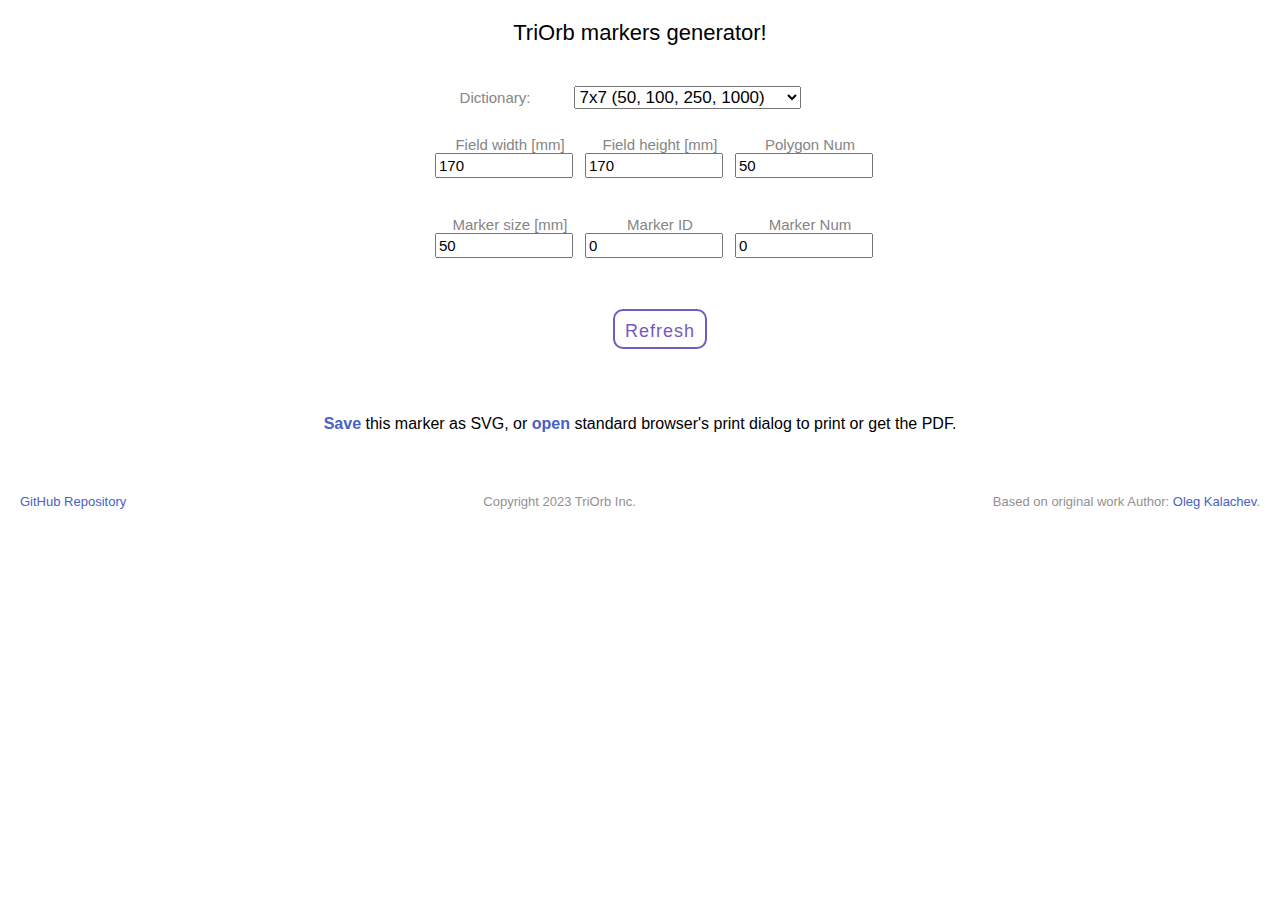
==== index.html @ 4c54091c "TriOrb marker" ====
<!DOCTYPE html>
<html>
	<head>
		<link rel="stylesheet" href="main.css"/>
		<meta name="description" content="Generate TriOrb marker for printing with dictionary selection">
		<meta name="keywords" content="TriOrb, ArUco, AprilTag, OpenCV, april, tag, marker, dictionary, family, print, pdf, svg, computer vision, robotics">
		<link rel="icon" type="image/png" href="favicon.png">
		<title>Online TriOrb markers generator</title>
	</head>
	<body>
		<h1>TriOrb markers generator!</h1>
		<form class="setup">
			<div class="field">
				<label for="frm-dict">Dictionary:</label>
				<select name="dict" id="frm-dict">
					<optgroup label="Standard dictionaries">
						<option value="aruco" data-width="5" data-height="5" data-number="1024">Original ArUco</option>
						<option value="4x4_1000" data-width="4" data-height="4">4x4 (50, 100, 250, 1000)</option>
						<option value="5x5_1000" data-width="5" data-height="5">5x5 (50, 100, 250, 1000)</option>
						<option value="6x6_1000" data-width="6" data-height="6">6x6 (50, 100, 250, 1000)</option>
						<option selected value="7x7_1000" data-width="7" data-height="7">7x7 (50, 100, 250, 1000)</option>
						<option value="mip_36h12" data-width="6" data-height="6" data-number="250">MIP_36h12 (250)</option>
					</optgroup>
					<optgroup label="AprilTag">
						<option value="april_16h5" data-width="4" data-height="4" data-number="30">AprilTag 16h5 (30)</option>
						<option value="april_25h9" data-width="5" data-height="5" data-number="35">AprilTag 25h9 (35)</option>
						<option value="april_36h10" data-width="6" data-height="6" data-number="2320">AprilTag 36h10 (2320)</option>
						<option value="april_36h11" data-width="6" data-height="6" data-number="587">AprilTag 36h11 (587)</option>
					</optgroup>
				</select>
			</div>
			<ul>
				<div class="field">
					<label for="field-width">Field width [mm]</label>
					<input id="field-width" name="width" type="number" min="10" max="10000" value="170">
				</div>
				<div class="field">
					<label for="field-height">Field height [mm]</label>
					<input id="field-height" name="height" type="number" min="10" max="10000" value="170">
				</div>
				<div class="field">
					<label for="polygon-num">Polygon Num</label>
					<input id="polygon-num" name="polygons" type="number" min="0" max="10000" value="50">
				</div>
			</ul>
			<ul>
				<div class="field">
					<label for="frm-size">Marker size [mm]</label>
					<input id="frm-size" name="size" type="number" min="1" max="5000" value="50">
				</div>
				<div class="field">
					<label for="frm-id">Marker ID</label>
					<input id="frm-id" name="id" type="number" min="0" max="999" value="0">
				</div>
				<div class="field">
					<label for="frm-num">Marker Num</label>
					<input id="frm-num" name="num" type="number" min="0" max="9" value="0">
				</div>
			</ul>
			<ul>
				<div class="field" style="text-align: center;">
					<button type="submit", id="refresh">Refresh</button>
				</div>
			</ul>
			
		</form>

		<div class="marker-id"></div>
		<div class="marker"></div>

		<div class="tools">
			<a href="" class="save-button">Save</a> this marker as SVG, or
			<a href="javascript:window.print()">open</a> standard browser's print dialog to print or get the PDF.
		</div>
		<footer>
			<div>
				<a href="https://github.com/TriOrb-Inc/TriOrb_Marker_Generator/"><nobr>GitHub Repository</nobr></a>
				<!--If you like this project, please <a href="https://github.com/okalachev/arucogen"><nobr>★ it on GitHub</nobr></a>!-->
			</div>
			<div>Copyright 2023 TriOrb Inc.</div>
			<div>Based on original work Author: <a href="http://chev.me">Oleg Kalachev</a>.</div>
		</footer>
		<script type="text/javascript" src="main.js"></script>
		<!-- Yandex.Metrika counter --> <script type="text/javascript" > (function (d, w, c) { (w[c] = w[c] || []).push(function() { try { w.yaCounter37286925 = new Ya.Metrika({ id:37286925, clickmap:true, trackLinks:true, accurateTrackBounce:true }); } catch(e) { } }); var n = d.getElementsByTagName("script")[0], s = d.createElement("script"), f = function () { n.parentNode.insertBefore(s, n); }; s.type = "text/javascript"; s.async = true; s.src = "https://mc.yandex.ru/metrika/watch.js"; if (w.opera == "[object Opera]") { d.addEventListener("DOMContentLoaded", f, false); } else { f(); } })(document, window, "yandex_metrika_callbacks"); </script> <noscript><div><img src="https://mc.yandex.ru/watch/37286925" style="position:absolute; left:-9999px;" alt="" /></div></noscript> <!-- /Yandex.Metrika counter -->
	</body>
</html>
---- main.css ----
/**
 * Copyright 2023 TriOrb Inc.
 *
 * Licensed under the Apache License, Version 2.0 (the "License");
 * you may not use this file except in compliance with the License.
 * You may obtain a copy of the License at
 *
 *     http://www.apache.org/licenses/LICENSE-2.0
 *
 * Unless required by applicable law or agreed to in writing, software
 * distributed under the License is distributed on an "AS IS" BASIS,
 * WITHOUT WARRANTIES OR CONDITIONS OF ANY KIND, either express or implied.
 * See the License for the specific language governing permissions and
 * limitations under the License.
 * 
 * Based on original work Copyright (c) 2018 Oleg Kalachev
 * 
 */
body {
	font-family: sans-serif;
	padding: 0;
	margin: 0;
}

h1 {
	font-weight: normal;
	text-align: center;
	font-size: 22px;
	margin: 20px;
	margin-bottom: 40px;
}

a {
	color: #4761c7;
	text-decoration: none;
}

ul {
	display: -webkit-flex;
	display: flex;
	-webkit-justify-content: center;
	justify-content: center;
	-webkit-align-items: center;
	align-items: center;
}
.setup {
	margin: 0 10px;
}

.setup input {
	font-weight: 300;
	margin: 0;
	font-size: 15px;
	padding: 2px;
	width: 130px;
	vertical-align: -1px;
}

.setup select {
	font-weight: 300;
	margin: 0;
	font-size: 17px;
	vertical-align: -1px;
}

.setup {
	margin: 20px auto;
	width: 440px;
}

.setup .field {
	margin: 10px 0;
}

.setup label {
	vertical-align: middle;
	font-size: 15px;
	width: 150px;
	text-align: center;
	display: inline-block;
	color: #858585;
}

.tools {
	margin: 20px;
	text-align: center;
	line-height: 20px;
}

.tools a {
	font-weight: bold;
}

.marker-id {
	display: none;
}

.marker {
	text-align: center;
	background: white;
	margin: 40px;
}

.marker table {
	border: none;
	border-collapse: collapse;
	margin: 0;
	padding: 0;
	width: 100mm;
	height: 100mm;
}

.marker table td {
	margin: 0;
	padding: 0;
	border: none;
	background: white;
}

footer {
	font-weight: normal;
	margin: 20px;
	margin-top: 60px;
	text-align: right;
	font-size: 13px;
	color: #919191;
	display: flex;
	justify-content: space-between;
	align-items: flex-start;
}

@media print {
	body {
		-webkit-print-color-adjust: exact;
		color-adjust: exact;
		background: white;
	}

	body > * {
		display: none;
	}

	.marker-id {
		display: block !important;
		text-align: center;
	}

	.marker {
		border: none !important;
		display: block;
	}
}

/* From Uiverse.io by adamgiebl */
button {
	display: flex;
	margin: auto;
	font-size: 18px;
	margin: 15px;
	padding: 10px;
	text-align: center;
	height: 40px;
	letter-spacing: 1px;
	text-decoration: none;
	color: #725AC1;
	background: transparent;
	cursor: pointer;
	/*transition: ease-out 0.1s;*/
	border: 2px solid #725AC1;
	border-radius: 10px;
	box-shadow: inset 0 0 0 0 #725AC1;
}


button:hover {
	color: white;
	box-shadow: inset 0 -100px 0 0 #725AC1;
	transition: ease-out 0.5s;
}

button:active {
	transform: scale(0.9);
	transition: ease-out 0.5s;
}
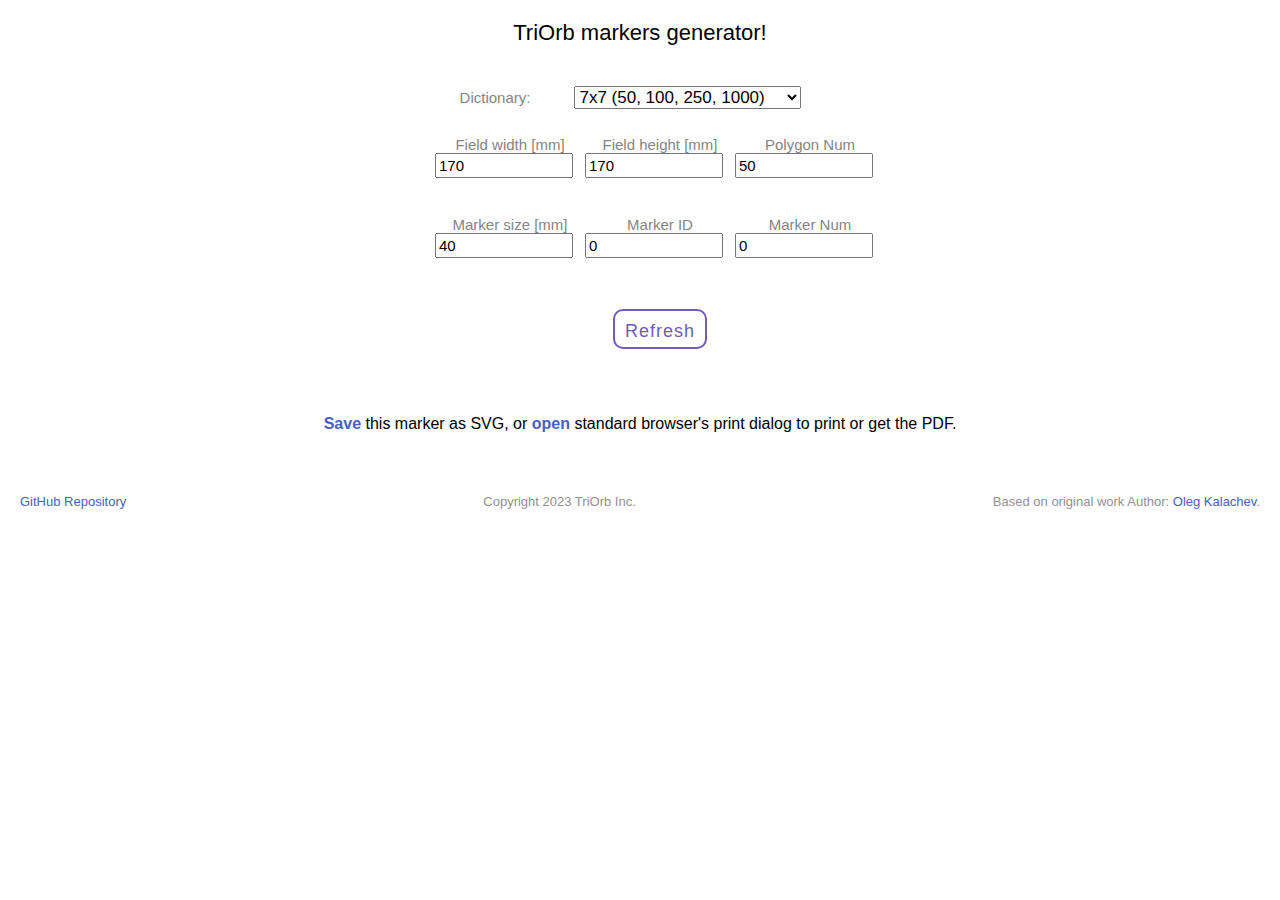
==== commit b73dd408: "update" ====
--- a/index.html
+++ b/index.html
@@ -46,7 +46,7 @@
 			<ul>
 				<div class="field">
 					<label for="frm-size">Marker size [mm]</label>
-					<input id="frm-size" name="size" type="number" min="1" max="5000" value="50">
+					<input id="frm-size" name="size" type="number" min="1" max="5000" value="40">
 				</div>
 				<div class="field">
 					<label for="frm-id">Marker ID</label>
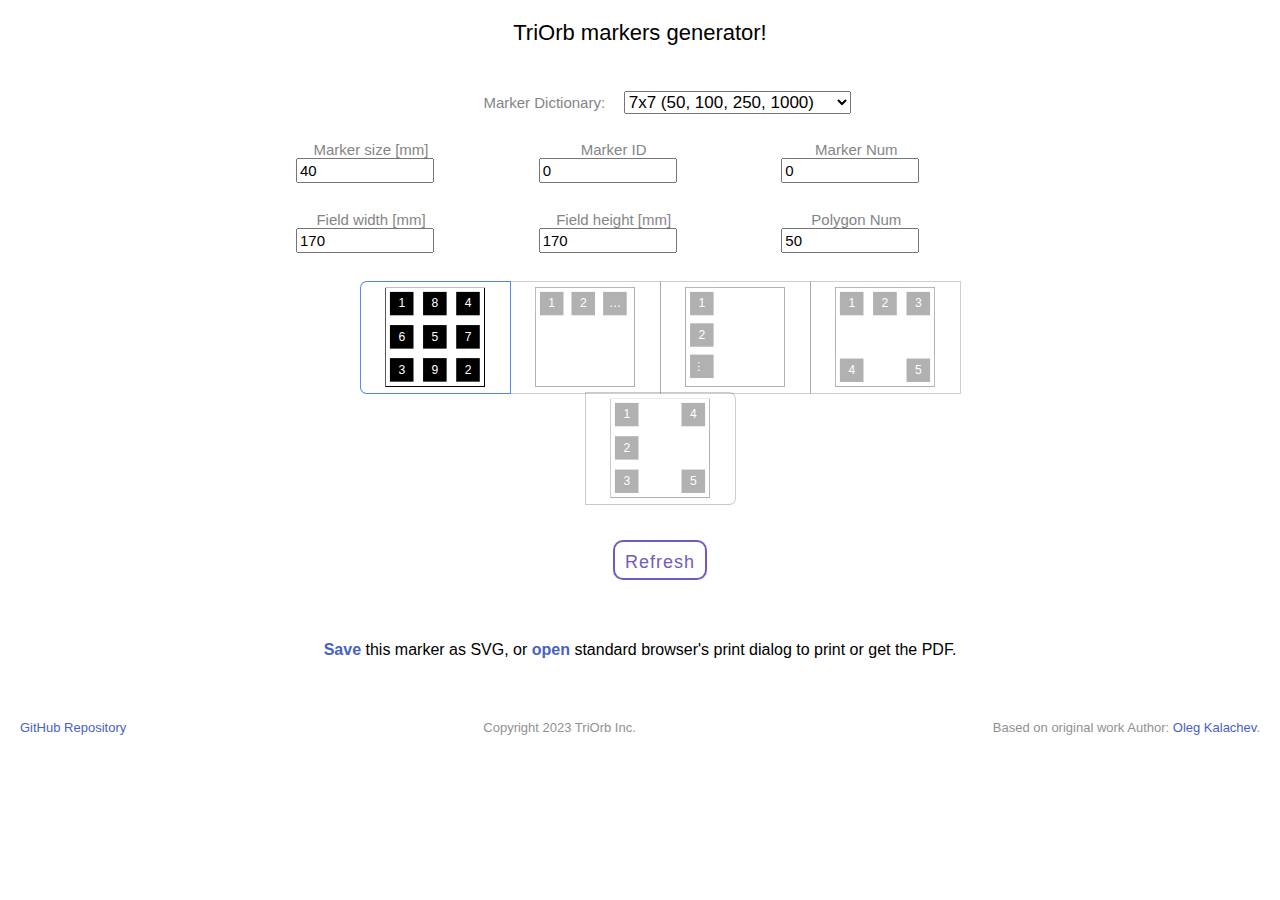
==== commit 9214decb: "Add the markers layout selector" ====
--- a/index.html
+++ b/index.html
@@ -10,25 +10,41 @@
 	<body>
 		<h1>TriOrb markers generator!</h1>
 		<form class="setup">
-			<div class="field">
-				<label for="frm-dict">Dictionary:</label>
-				<select name="dict" id="frm-dict">
-					<optgroup label="Standard dictionaries">
-						<option value="aruco" data-width="5" data-height="5" data-number="1024">Original ArUco</option>
-						<option value="4x4_1000" data-width="4" data-height="4">4x4 (50, 100, 250, 1000)</option>
-						<option value="5x5_1000" data-width="5" data-height="5">5x5 (50, 100, 250, 1000)</option>
-						<option value="6x6_1000" data-width="6" data-height="6">6x6 (50, 100, 250, 1000)</option>
-						<option selected value="7x7_1000" data-width="7" data-height="7">7x7 (50, 100, 250, 1000)</option>
-						<option value="mip_36h12" data-width="6" data-height="6" data-number="250">MIP_36h12 (250)</option>
-					</optgroup>
-					<optgroup label="AprilTag">
-						<option value="april_16h5" data-width="4" data-height="4" data-number="30">AprilTag 16h5 (30)</option>
-						<option value="april_25h9" data-width="5" data-height="5" data-number="35">AprilTag 25h9 (35)</option>
-						<option value="april_36h10" data-width="6" data-height="6" data-number="2320">AprilTag 36h10 (2320)</option>
-						<option value="april_36h11" data-width="6" data-height="6" data-number="587">AprilTag 36h11 (587)</option>
-					</optgroup>
-				</select>
-			</div>
+			<ul>
+				<div class="field">
+					<label for="frm-dict">Marker Dictionary:</label>
+					<select name="dict" id="frm-dict">
+						<optgroup label="Standard dictionaries">
+							<option value="aruco" data-width="5" data-height="5" data-number="1024">Original ArUco</option>
+							<option value="4x4_1000" data-width="4" data-height="4">4x4 (50, 100, 250, 1000)</option>
+							<option value="5x5_1000" data-width="5" data-height="5">5x5 (50, 100, 250, 1000)</option>
+							<option value="6x6_1000" data-width="6" data-height="6">6x6 (50, 100, 250, 1000)</option>
+							<option selected value="7x7_1000" data-width="7" data-height="7">7x7 (50, 100, 250, 1000)</option>
+							<option value="mip_36h12" data-width="6" data-height="6" data-number="250">MIP_36h12 (250)</option>
+						</optgroup>
+						<optgroup label="AprilTag">
+							<option value="april_16h5" data-width="4" data-height="4" data-number="30">AprilTag 16h5 (30)</option>
+							<option value="april_25h9" data-width="5" data-height="5" data-number="35">AprilTag 25h9 (35)</option>
+							<option value="april_36h10" data-width="6" data-height="6" data-number="2320">AprilTag 36h10 (2320)</option>
+							<option value="april_36h11" data-width="6" data-height="6" data-number="587">AprilTag 36h11 (587)</option>
+						</optgroup>
+					</select>
+				</div>
+			</ul>
+			<ul>
+				<div class="field">
+					<label for="frm-size">Marker size [mm]</label>
+					<input id="frm-size" name="size" type="number" min="1" max="5000" value="40">
+				</div>
+				<div class="field">
+					<label for="frm-id">Marker ID</label>
+					<input id="frm-id" name="id" type="number" min="0" max="999" value="0">
+				</div>
+				<div class="field">
+					<label for="frm-num">Marker Num</label>
+					<input id="frm-num" name="num" type="number" min="0" max="1000" value="0">
+				</div>
+			</ul>
 			<ul>
 				<div class="field">
 					<label for="field-width">Field width [mm]</label>
@@ -44,18 +60,30 @@
 				</div>
 			</ul>
 			<ul>
-				<div class="field">
-					<label for="frm-size">Marker size [mm]</label>
-					<input id="frm-size" name="size" type="number" min="1" max="5000" value="40">
-				</div>
-				<div class="field">
-					<label for="frm-id">Marker ID</label>
-					<input id="frm-id" name="id" type="number" min="0" max="999" value="0">
-				</div>
-				<div class="field">
-					<label for="frm-num">Marker Num</label>
-					<input id="frm-num" name="num" type="number" min="0" max="9" value="0">
-				</div>
+				<div class="mydict">
+					<div>
+					  <label>
+						<input type="radio" name="marker-layout" id="layout-tile" checked="" />
+						<img src="icons/layout_1_tile.svg" width="100" height="100" title="tile"/>
+					  </label>
+					  <label>
+						<input type="radio" name="marker-layout" id="layout-h-stack" />
+						<img src="icons/layout_2_hstack.svg" width="100" height="100" title="h-stack" />
+					  </label>
+					  <label>
+						<input type="radio" name="marker-layout" id="layout-v-stack" />
+						<img src="icons/layout_3_vstack.svg" width="100" height="100" title="v-stack"/>
+					  </label>
+					  <label>
+						<input type="radio" name="marker-layout" id="layout-h-float" />
+						<img src="icons/layout_4_hfloat.svg" width="100" height="100" title="h-float" />
+					  </label>
+					  <label>
+						<input type="radio" name="marker-layout" id="layout-v-float" />
+						<img src="icons/layout_5_vfloat.svg" width="100" height="100" title="v-float"/>
+					  </label>
+					</div>
+				  </div>
 			</ul>
 			<ul>
 				<div class="field" style="text-align: center;">
--- a/main.css
+++ b/main.css
@@ -65,11 +65,11 @@
 
 .setup {
 	margin: 20px auto;
-	width: 440px;
+	width: 60%;
 }
 
 .setup .field {
-	margin: 10px 0;
+	margin: 5px 0;
 }
 
 .setup label {
@@ -181,4 +181,58 @@
 button:active {
 	transform: scale(0.9);
 	transition: ease-out 0.5s;
+}
+/* From Uiverse.io by mahiatlinux */
+.mydict:focus {
+	outline: 0;
+	border-color: #4d82ff;
+	box-shadow: 0 0 0 4px #2a4a8f;
+}
+
+.mydict div {
+	display: flex;
+	flex-wrap: wrap;
+	margin-top: 0.5rem;
+	justify-content: center;
+}
+
+.mydict input[type="radio"] {
+	clip: rect(0 0 0 0);
+	clip-path: inset(100%);
+	height: 1px;
+	overflow: hidden;
+	position: absolute;
+	white-space: nowrap;
+	width: 1px;
+}
+
+.mydict input[type="radio"]:checked+img {
+	box-shadow: 0 0 0 0.0625em #4d82ff;
+	background-color: #ffffff00;
+	z-index: 1;
+	color: #4d82ff;
+	opacity: 1;
+}
+
+label img {
+	display: block;
+	cursor: pointer;
+	background-color: #ffffff00;
+	padding: 0.375em 1.62em;
+	position: relative;
+	margin-left: 0.0625em;
+	box-shadow: 0 0 0 0.0625em #4a5568;
+	letter-spacing: 0.05em;
+	color: #a0aec0;
+	text-align: center;
+	transition: background-color 0.5s ease;
+	opacity: 0.3;
+}
+
+label:first-child img {
+	border-radius: 0.375em 0 0 0.375em;
+}
+
+label:last-child img {
+	border-radius: 0 0.375em 0.375em 0;
 }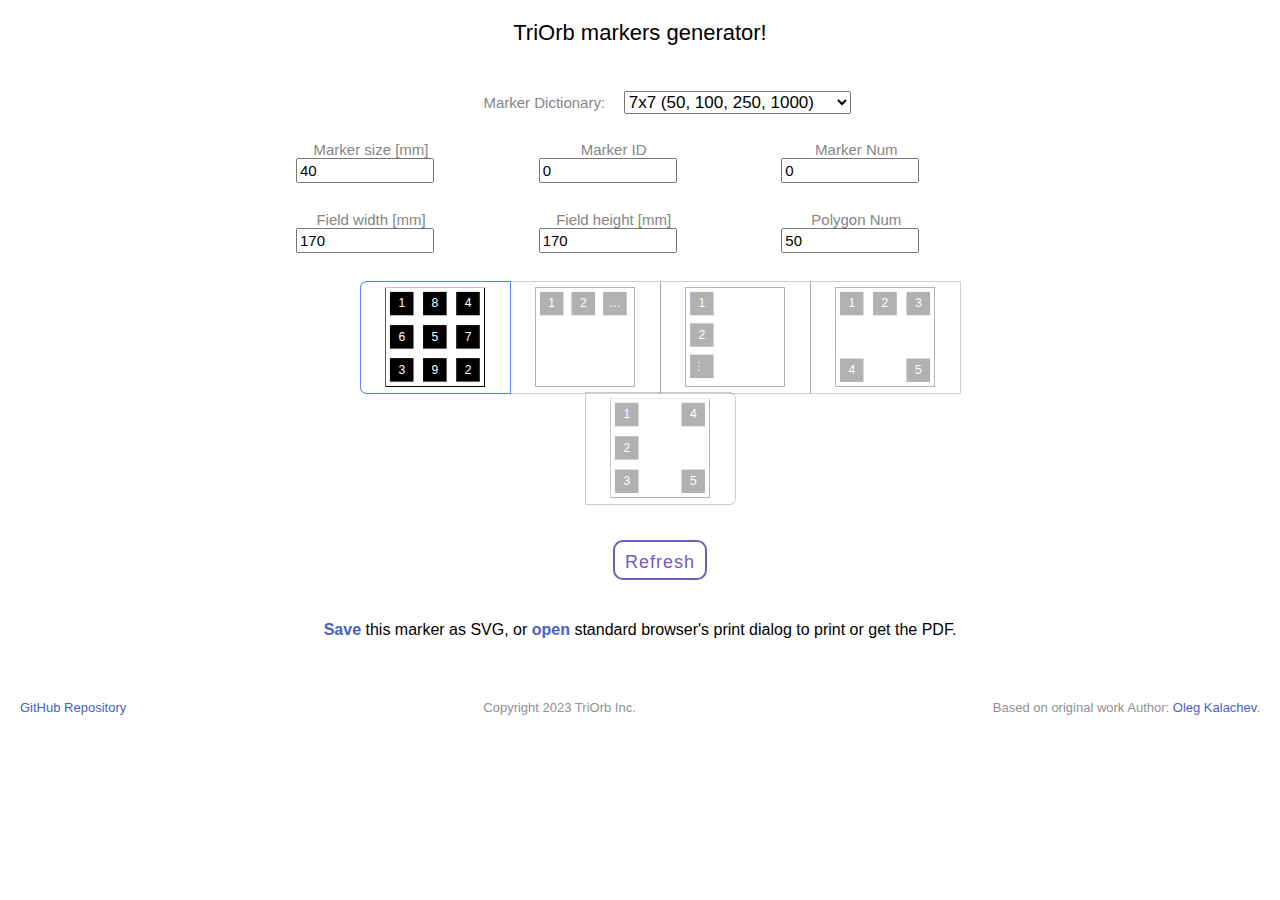
==== commit bcc84147: "Update svg filename" ====
--- a/index.html
+++ b/index.html
@@ -93,13 +93,15 @@
 			
 		</form>
 
-		<div class="marker-id"></div>
+		<!--<div class="marker-id"></div>-->
+		<div class="tools">
+			<a href="" class="save-button">Save</a> this marker as SVG, or
+			<!--<a href="javascript:window.print()">open</a> standard browser's print dialog to print or get the PDF.-->
+			<a href="javascript:printFunction();">open</a> standard browser's print dialog to print or get the PDF.
+		</div>
+
 		<div class="marker"></div>
 
-		<div class="tools">
-			<a href="" class="save-button">Save</a> this marker as SVG, or
-			<a href="javascript:window.print()">open</a> standard browser's print dialog to print or get the PDF.
-		</div>
 		<footer>
 			<div>
 				<a href="https://github.com/TriOrb-Inc/TriOrb_Marker_Generator/"><nobr>GitHub Repository</nobr></a>
@@ -108,7 +110,27 @@
 			<div>Copyright 2023 TriOrb Inc.</div>
 			<div>Based on original work Author: <a href="http://chev.me">Oleg Kalachev</a>.</div>
 		</footer>
+
 		<script type="text/javascript" src="main.js"></script>
-		<!-- Yandex.Metrika counter --> <script type="text/javascript" > (function (d, w, c) { (w[c] = w[c] || []).push(function() { try { w.yaCounter37286925 = new Ya.Metrika({ id:37286925, clickmap:true, trackLinks:true, accurateTrackBounce:true }); } catch(e) { } }); var n = d.getElementsByTagName("script")[0], s = d.createElement("script"), f = function () { n.parentNode.insertBefore(s, n); }; s.type = "text/javascript"; s.async = true; s.src = "https://mc.yandex.ru/metrika/watch.js"; if (w.opera == "[object Opera]") { d.addEventListener("DOMContentLoaded", f, false); } else { f(); } })(document, window, "yandex_metrika_callbacks"); </script> <noscript><div><img src="https://mc.yandex.ru/watch/37286925" style="position:absolute; left:-9999px;" alt="" /></div></noscript> <!-- /Yandex.Metrika counter -->
+
+		<!-- Yandex.Metrika counter --> 
+		<script type="text/javascript" > 
+			(function (d, w, c) { (w[c] = w[c] || []).push(function() { 
+				try { w.yaCounter37286925 = new Ya.Metrika({ id:37286925, clickmap:true, trackLinks:true, accurateTrackBounce:true }); } catch(e) { } 
+			}); 
+			var n = d.getElementsByTagName("script")[0], s = d.createElement("script"), f = function () { n.parentNode.insertBefore(s, n); };
+			s.type = "text/javascript"; 
+			s.async = true; 
+			s.src = "https://mc.yandex.ru/metrika/watch.js"; 
+			if (w.opera == "[object Opera]") { d.addEventListener("DOMContentLoaded", f, false); } 
+			else { f(); } })(document, window, "yandex_metrika_callbacks"); 
+		</script> 
+		
+		<noscript>
+			<div>
+				<img src="https://mc.yandex.ru/watch/37286925" style="position:absolute; left:-9999px;" alt="" />
+			</div>
+		</noscript> 
+		<!-- /Yandex.Metrika counter -->
 	</body>
 </html>
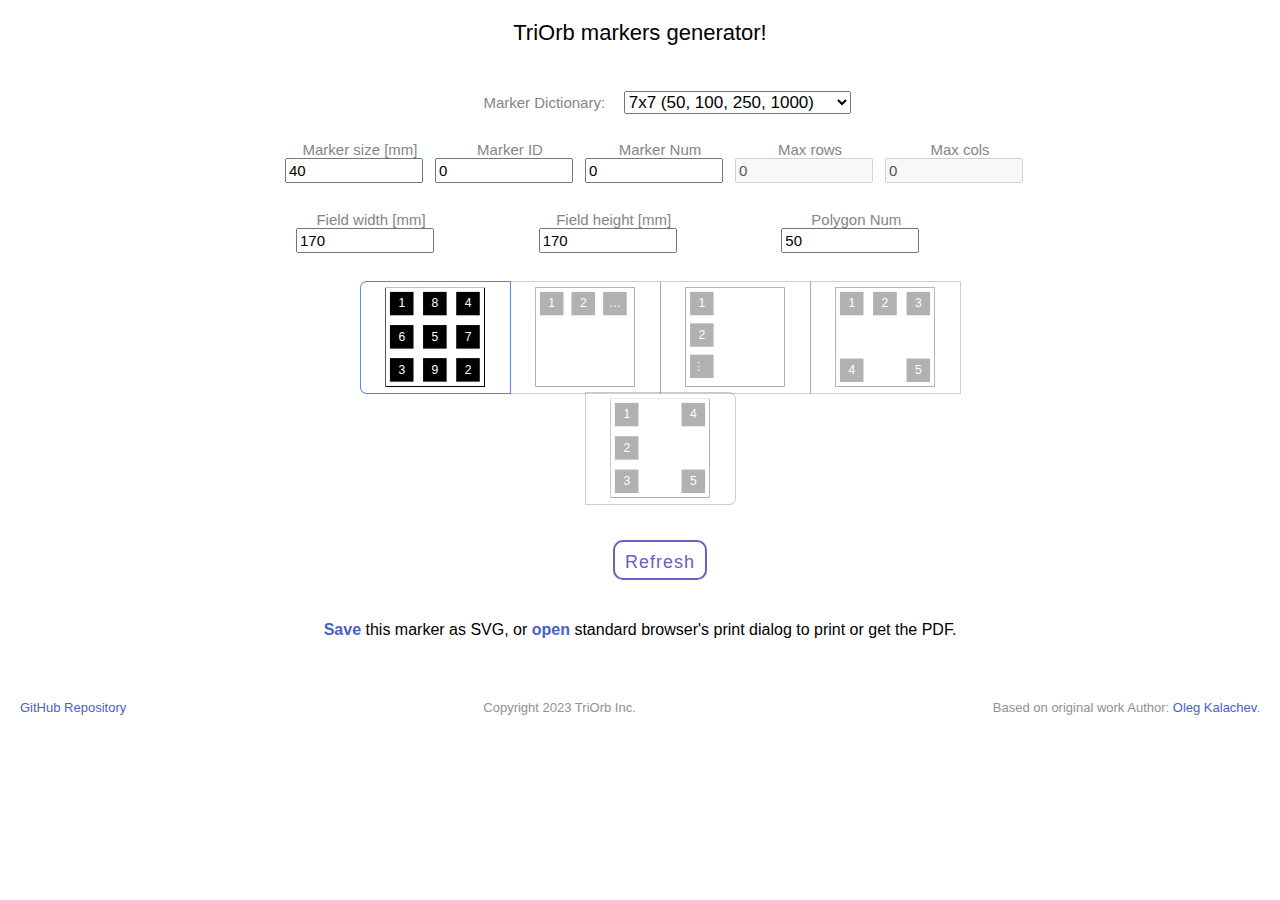
==== commit 44863f08: "Add max rows/cols" ====
--- a/index.html
+++ b/index.html
@@ -34,52 +34,60 @@
 			<ul>
 				<div class="field">
 					<label for="frm-size">Marker size [mm]</label>
-					<input id="frm-size" name="size" type="number" min="1" max="5000" value="40">
+					<input id="frm-size" name="size" type="number" min="1" max="5000" value="40" step="0.1">
 				</div>
 				<div class="field">
 					<label for="frm-id">Marker ID</label>
-					<input id="frm-id" name="id" type="number" min="0" max="999" value="0">
+					<input id="frm-id" name="id" type="number" min="0" max="999" value="0" step="1">
 				</div>
 				<div class="field">
 					<label for="frm-num">Marker Num</label>
-					<input id="frm-num" name="num" type="number" min="0" max="1000" value="0">
+					<input id="frm-num" name="num" type="number" min="0" max="1000" value="0" step="1">
+				</div>
+				<div class="field">
+					<label for="max-rows">Max rows</label>
+					<input id="max-rows" name="max-rows" type="number" min="0" max="1000" value="0" step="1" disabled>
+				</div>
+				<div class="field">
+					<label for="max-cols">Max cols</label>
+					<input id="max-cols" name="max-cols" type="number" min="0" max="1000" value="0" step="1" disabled>
 				</div>
 			</ul>
 			<ul>
 				<div class="field">
 					<label for="field-width">Field width [mm]</label>
-					<input id="field-width" name="width" type="number" min="10" max="10000" value="170">
+					<input id="field-width" name="width" type="number" min="10" max="10000" value="170" step="0.1">
 				</div>
 				<div class="field">
 					<label for="field-height">Field height [mm]</label>
-					<input id="field-height" name="height" type="number" min="10" max="10000" value="170">
+					<input id="field-height" name="height" type="number" min="10" max="10000" value="170" step="0.1">
 				</div>
 				<div class="field">
 					<label for="polygon-num">Polygon Num</label>
-					<input id="polygon-num" name="polygons" type="number" min="0" max="10000" value="50">
+					<input id="polygon-num" name="polygons" type="number" min="0" max="10000" value="50" step="10">
 				</div>
 			</ul>
 			<ul>
 				<div class="mydict">
 					<div>
 					  <label>
-						<input type="radio" name="marker-layout" id="layout-tile" checked="" />
+						<input type="radio" name="marker-layout" id="layout-tile" value="tile" checked="" />
 						<img src="icons/layout_1_tile.svg" width="100" height="100" title="tile"/>
 					  </label>
 					  <label>
-						<input type="radio" name="marker-layout" id="layout-h-stack" />
+						<input type="radio" name="marker-layout" id="layout-h-stack" value="h-stack" />
 						<img src="icons/layout_2_hstack.svg" width="100" height="100" title="h-stack" />
 					  </label>
 					  <label>
-						<input type="radio" name="marker-layout" id="layout-v-stack" />
+						<input type="radio" name="marker-layout" id="layout-v-stack" value="v-stack" />
 						<img src="icons/layout_3_vstack.svg" width="100" height="100" title="v-stack"/>
 					  </label>
 					  <label>
-						<input type="radio" name="marker-layout" id="layout-h-float" />
+						<input type="radio" name="marker-layout" id="layout-h-float" value="h-float" />
 						<img src="icons/layout_4_hfloat.svg" width="100" height="100" title="h-float" />
 					  </label>
 					  <label>
-						<input type="radio" name="marker-layout" id="layout-v-float" />
+						<input type="radio" name="marker-layout" id="layout-v-float" value="v-float" />
 						<img src="icons/layout_5_vfloat.svg" width="100" height="100" title="v-float"/>
 					  </label>
 					</div>
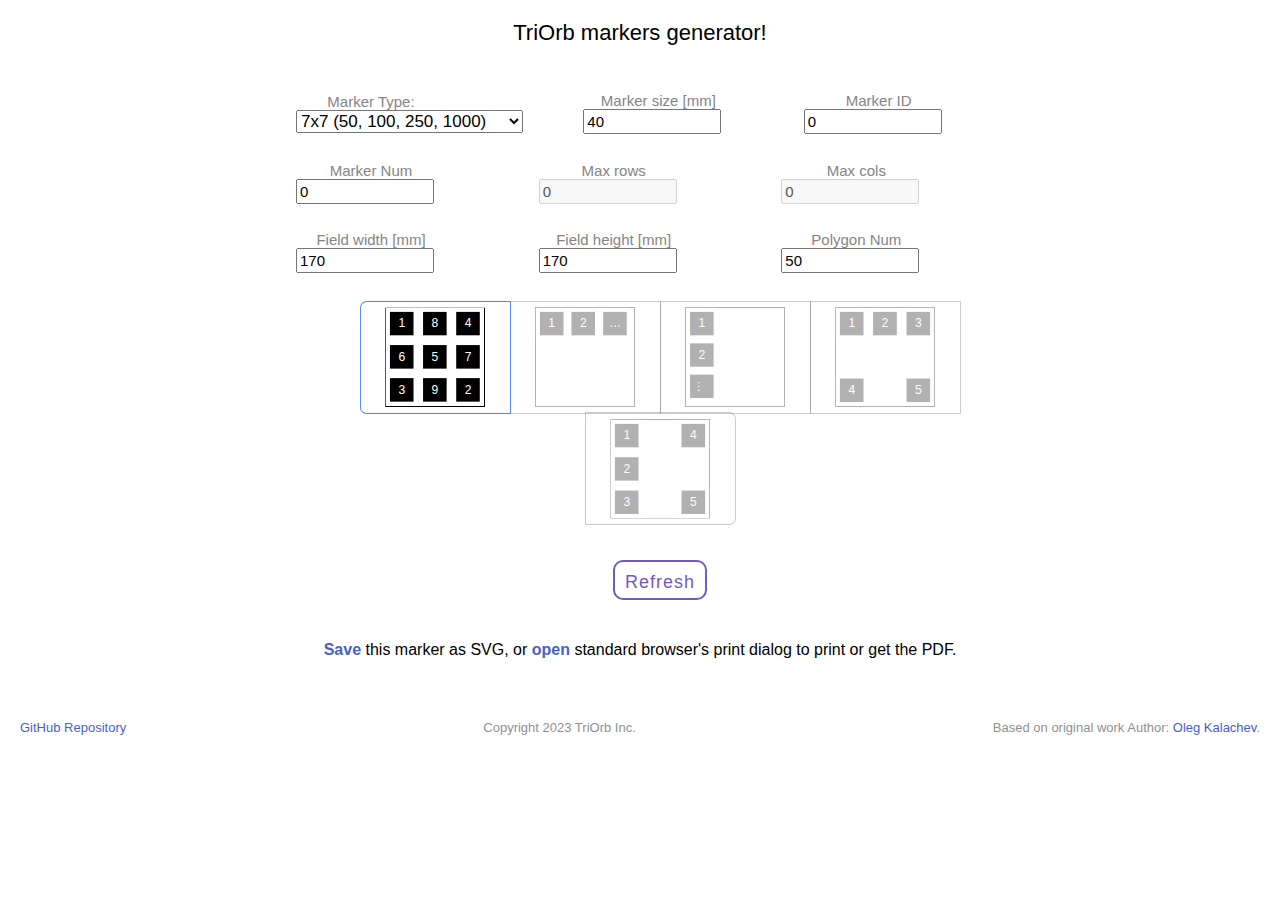
==== commit 5ab00094: "update" ====
--- a/index.html
+++ b/index.html
@@ -12,9 +12,9 @@
 		<form class="setup">
 			<ul>
 				<div class="field">
-					<label for="frm-dict">Marker Dictionary:</label>
+					<label for="frm-dict">Marker Type:</label>
 					<select name="dict" id="frm-dict">
-						<optgroup label="Standard dictionaries">
+						<optgroup label="ArUco">
 							<option value="aruco" data-width="5" data-height="5" data-number="1024">Original ArUco</option>
 							<option value="4x4_1000" data-width="4" data-height="4">4x4 (50, 100, 250, 1000)</option>
 							<option value="5x5_1000" data-width="5" data-height="5">5x5 (50, 100, 250, 1000)</option>
@@ -30,8 +30,6 @@
 						</optgroup>
 					</select>
 				</div>
-			</ul>
-			<ul>
 				<div class="field">
 					<label for="frm-size">Marker size [mm]</label>
 					<input id="frm-size" name="size" type="number" min="1" max="5000" value="40" step="0.1">
@@ -40,6 +38,8 @@
 					<label for="frm-id">Marker ID</label>
 					<input id="frm-id" name="id" type="number" min="0" max="999" value="0" step="1">
 				</div>
+			</ul>
+			<ul>
 				<div class="field">
 					<label for="frm-num">Marker Num</label>
 					<input id="frm-num" name="num" type="number" min="0" max="1000" value="0" step="1">
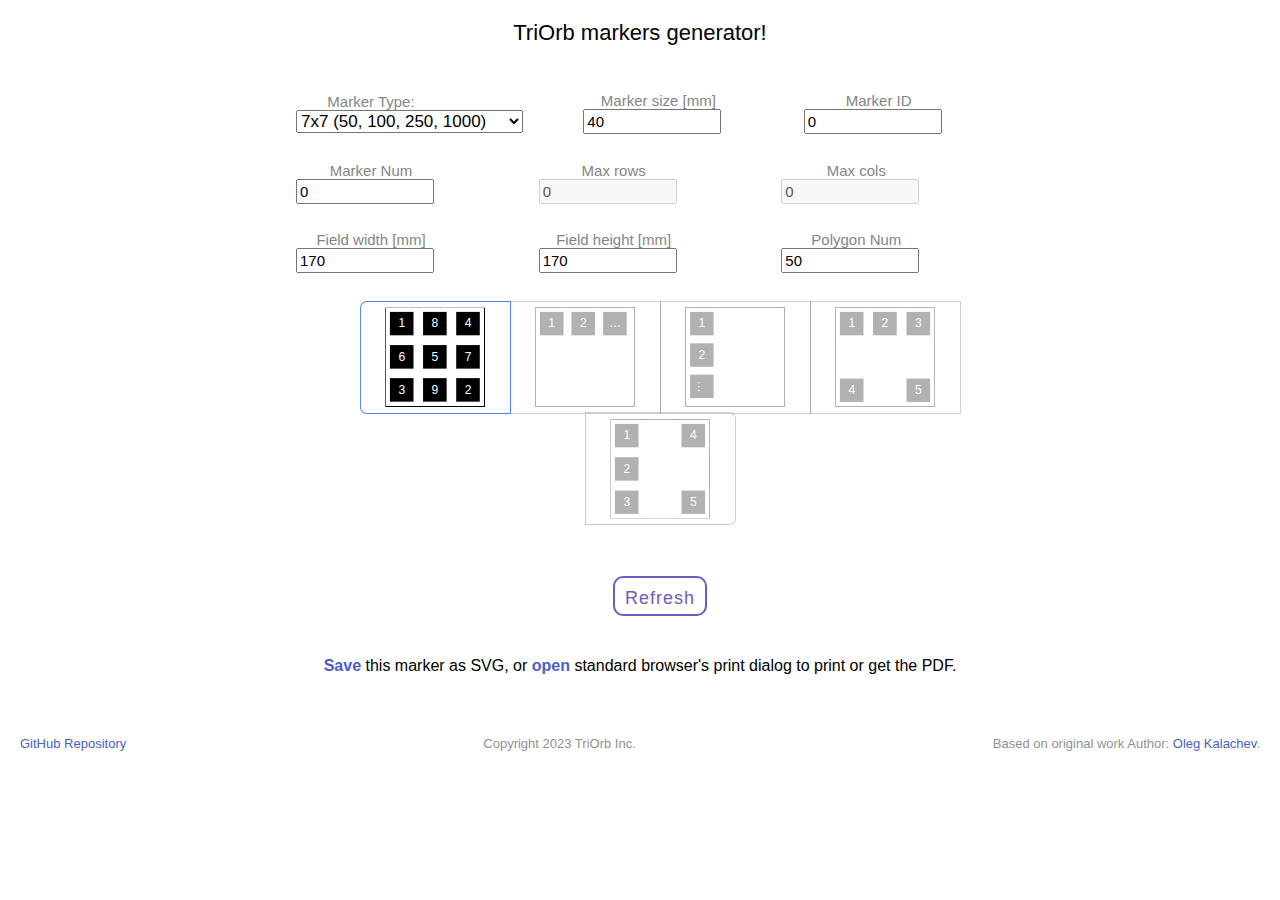
==== commit 18103861: "mod alert" ====
--- a/index.html
+++ b/index.html
@@ -94,6 +94,9 @@
 				  </div>
 			</ul>
 			<ul>
+				<input type="text" id="error-message" style="display: none; width: 100%; color: red; border-width: 0; font-size:large; font-weight: bold; text-align: center;" value="" readonly>
+			</ul>
+			<ul>
 				<div class="field" style="text-align: center;">
 					<button type="submit", id="refresh">Refresh</button>
 				</div>
